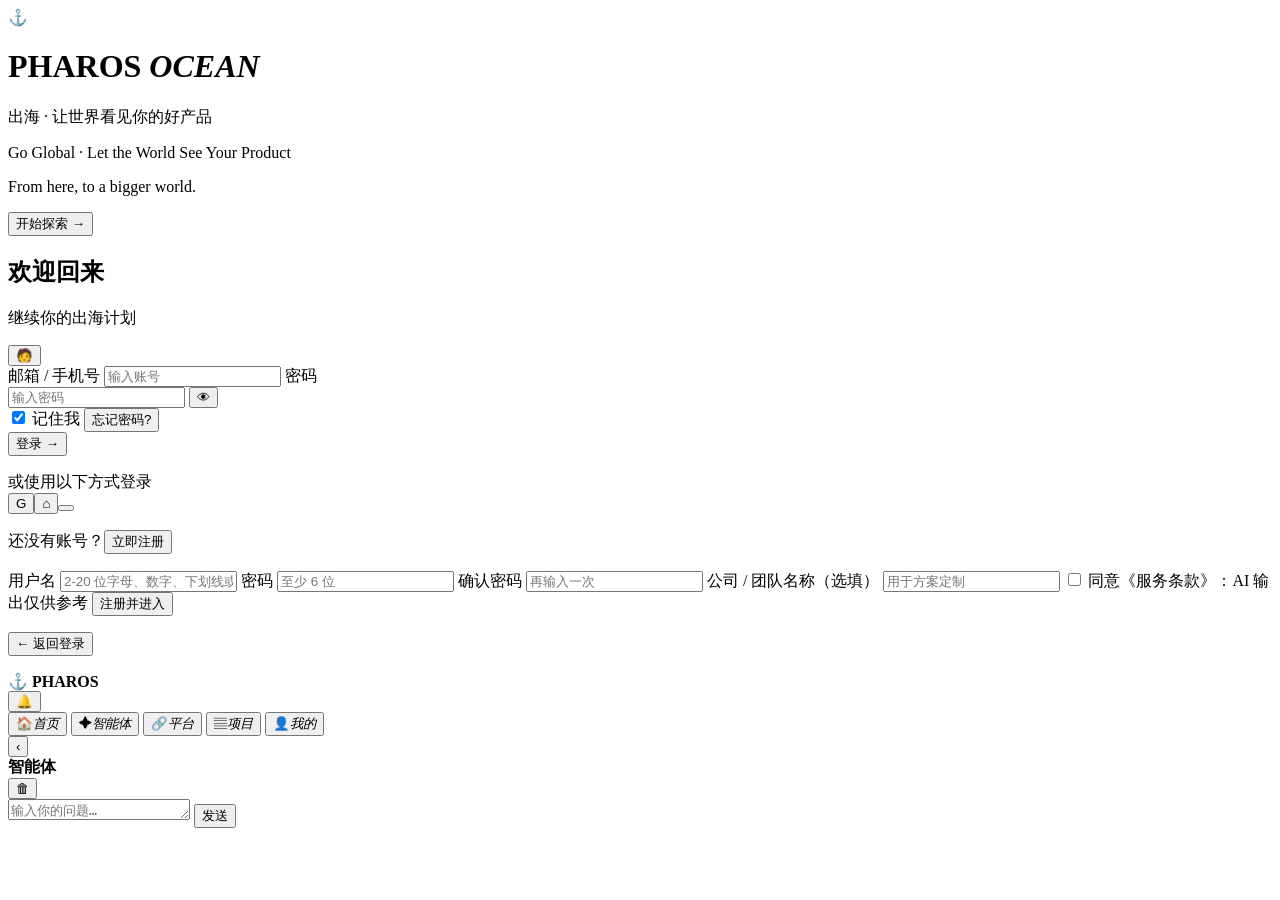
==== frontend/m/index.html @ e363489b "新增手机端 H5(/m):启动页/登录/出海总览/智能体/平台/项目/我的+向导+聊天,与PC共用同一后端账号;手机UA自动跳转" ====
<!DOCTYPE html>
<html lang="zh-CN">
<head>
<meta charset="UTF-8">
<meta name="viewport" content="width=device-width, initial-scale=1, viewport-fit=cover, maximum-scale=1">
<meta name="theme-color" content="#06182b">
<meta name="apple-mobile-web-app-capable" content="yes">
<title>PHAROS OCEAN · 出海工作台</title>
<link rel="icon" href="data:image/svg+xml,%3Csvg xmlns='http://www.w3.org/2000/svg' viewBox='0 0 100 100'%3E%3Ctext y='.9em' font-size='90'%3E%E2%9A%93%3C/text%3E%3C/svg%3E">
<link rel="stylesheet" href="/m/m.css">
</head>
<body>

<!-- ══ 01 启动页 ══ -->
<div id="splash" class="splash">
  <div class="splash-sky"></div>
  <div class="splash-orb"><span>⚓</span></div>
  <div class="splash-copy">
    <h1>PHAROS <em>OCEAN</em></h1>
    <p class="tag">出海 · 让世界看见你的好产品</p>
    <p class="tag-en">Go Global · Let the World See Your Product</p>
  </div>
  <div class="splash-foot">
    <p class="from">From here, to a bigger world.</p>
    <button id="splash-go" class="btn-gold">开始探索 →</button>
    <div class="dots"><i class="on"></i><i></i><i></i><i></i></div>
  </div>
</div>

<!-- ══ 02 登录 ══ -->
<div id="login" class="login hidden">
  <div class="login-top">
    <h2>欢迎回来</h2>
    <p>继续你的出海计划</p>
    <button id="login-avatar" class="avatar-btn">🧑</button>
  </div>
  <form id="form-login" class="auth-form">
    <label>邮箱 / 手机号</label>
    <input id="lg-user" autocomplete="username" placeholder="输入账号">
    <label>密码</label>
    <div class="pw-wrap">
      <input id="lg-pass" type="password" autocomplete="current-password" placeholder="输入密码">
      <button type="button" id="lg-eye" class="eye">👁</button>
    </div>
    <div class="row-between">
      <label class="remember"><input type="checkbox" id="lg-remember" checked> 记住我</label>
      <button type="button" class="link" id="lg-forgot">忘记密码?</button>
    </div>
    <button type="submit" class="btn-gold full">登录 →</button>
    <p class="err" id="lg-err"></p>
  </form>
  <div class="or">或使用以下方式登录</div>
  <div class="social">
    <button data-s="google">G</button><button data-s="github">⌂</button><button data-s="apple"></button>
  </div>
  <p class="switch">还没有账号？<button class="link" id="to-register">立即注册</button></p>

  <form id="form-register" class="auth-form hidden">
    <label>用户名</label>
    <input id="rg-user" autocomplete="username" placeholder="2-20 位字母、数字、下划线或中文">
    <label>密码</label>
    <input id="rg-pass" type="password" autocomplete="new-password" placeholder="至少 6 位">
    <label>确认密码</label>
    <input id="rg-pass2" type="password" autocomplete="new-password" placeholder="再输入一次">
    <label>公司 / 团队名称（选填）</label>
    <input id="rg-company" placeholder="用于方案定制">
    <label class="remember"><input type="checkbox" id="rg-agree"> 同意《服务条款》：AI 输出仅供参考</label>
    <button type="submit" class="btn-gold full">注册并进入</button>
    <p class="err" id="rg-err"></p>
    <p class="switch"><button type="button" class="link" id="to-login">← 返回登录</button></p>
  </form>
</div>

<!-- ══ 主应用 ══ -->
<div id="app" class="app hidden">
  <header class="app-head">
    <div class="brand-mini">⚓ <b>PHAROS</b></div>
    <button id="bell" class="icon-btn" title="消息通知">🔔</button>
  </header>

  <main id="page" class="page"></main>

  <nav class="tabbar">
    <button class="tab on" data-tab="home"><span>🏠</span><i>首页</i></button>
    <button class="tab" data-tab="agents"><span>✦</span><i>智能体</i></button>
    <button class="tab" data-tab="platforms"><span>🔗</span><i>平台</i></button>
    <button class="tab" data-tab="project"><span>▤</span><i>项目</i></button>
    <button class="tab" data-tab="me"><span>👤</span><i>我的</i></button>
  </nav>
</div>

<!-- 聊天全屏 -->
<div id="chat" class="chat hidden">
  <header class="chat-head">
    <button id="chat-back" class="icon-btn">‹</button>
    <div class="chat-title"><b id="chat-name">智能体</b><span id="chat-desc"></span></div>
    <button id="chat-clear" class="icon-btn" title="清空">🗑</button>
  </header>
  <div id="chat-body" class="chat-body"></div>
  <div class="chat-input">
    <textarea id="chat-text" rows="1" placeholder="输入你的问题…"></textarea>
    <button id="chat-send">发送</button>
  </div>
</div>

<!-- 底部弹层 -->
<div id="sheet-mask" class="sheet-mask"></div>
<div id="sheet" class="sheet"></div>

<div id="toast" class="toast"></div>
<script src="/m/m.js"></script>
</body>
</html>
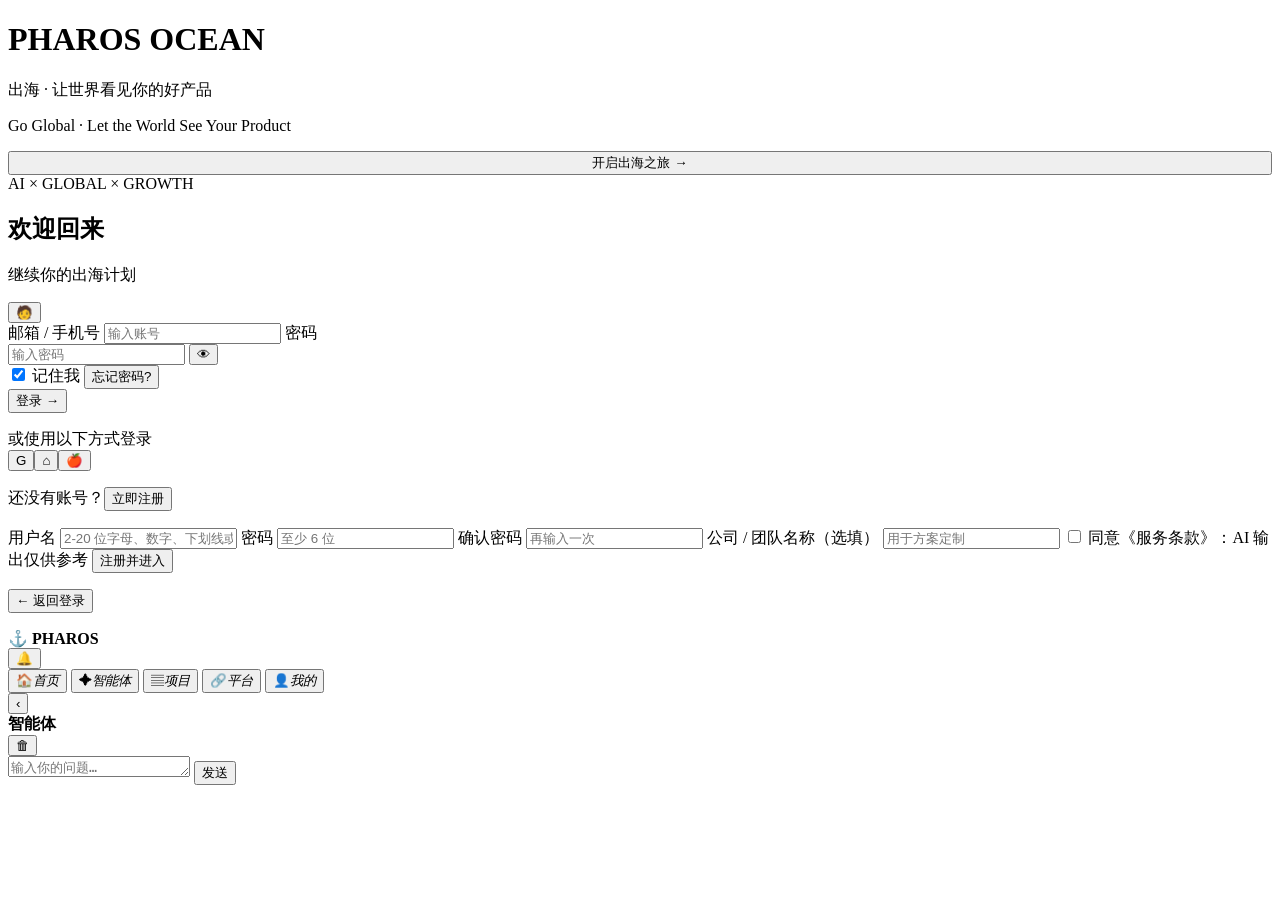
==== commit 2a579c7f: "手机端按新版浅色设计稿重做:灯塔启动页/出海进度首页/智能体分类/平台管理(含三操作)/项目详情(概览·市场·选品·平台)/我的;已登录免注册,记住账号" ====
--- a/frontend/m/index.html
+++ b/frontend/m/index.html
@@ -3,8 +3,9 @@
 <head>
 <meta charset="UTF-8">
 <meta name="viewport" content="width=device-width, initial-scale=1, viewport-fit=cover, maximum-scale=1">
-<meta name="theme-color" content="#06182b">
+<meta name="theme-color" content="#f6f2ea">
 <meta name="apple-mobile-web-app-capable" content="yes">
+<meta name="apple-mobile-web-app-status-bar-style" content="default">
 <title>PHAROS OCEAN · 出海工作台</title>
 <link rel="icon" href="data:image/svg+xml,%3Csvg xmlns='http://www.w3.org/2000/svg' viewBox='0 0 100 100'%3E%3Ctext y='.9em' font-size='90'%3E%E2%9A%93%3C/text%3E%3C/svg%3E">
 <link rel="stylesheet" href="/m/m.css">
@@ -13,17 +14,23 @@
 
 <!-- ══ 01 启动页 ══ -->
 <div id="splash" class="splash">
-  <div class="splash-sky"></div>
-  <div class="splash-orb"><span>⚓</span></div>
-  <div class="splash-copy">
-    <h1>PHAROS <em>OCEAN</em></h1>
-    <p class="tag">出海 · 让世界看见你的好产品</p>
-    <p class="tag-en">Go Global · Let the World See Your Product</p>
+  <div class="splash-top">
+    <h1>PHAROS OCEAN</h1>
+    <p>出海 · 让世界看见你的好产品</p>
+    <p class="en">Go Global · Let the World See Your Product</p>
   </div>
-  <div class="splash-foot">
-    <p class="from">From here, to a bigger world.</p>
-    <button id="splash-go" class="btn-gold">开始探索 →</button>
+  <div class="sea"></div>
+  <div class="lighthouse">
+    <div class="beam"></div>
+    <div class="lamp"></div>
+    <div class="top"></div>
+    <div class="tower"></div>
+    <div class="rocks"></div>
+  </div>
+  <div class="splash-bottom">
     <div class="dots"><i class="on"></i><i></i><i></i><i></i></div>
+    <button id="splash-go" class="btn-gold" style="width:100%">开启出海之旅 →</button>
+    <div class="brm">AI × GLOBAL × GROWTH</div>
   </div>
 </div>
 
@@ -51,7 +58,7 @@
   </form>
   <div class="or">或使用以下方式登录</div>
   <div class="social">
-    <button data-s="google">G</button><button data-s="github">⌂</button><button data-s="apple"></button>
+    <button data-s="google">G</button><button data-s="github">⌂</button><button data-s="apple">🍎</button>
   </div>
   <p class="switch">还没有账号？<button class="link" id="to-register">立即注册</button></p>
 
@@ -77,14 +84,12 @@
     <div class="brand-mini">⚓ <b>PHAROS</b></div>
     <button id="bell" class="icon-btn" title="消息通知">🔔</button>
   </header>
-
   <main id="page" class="page"></main>
-
   <nav class="tabbar">
     <button class="tab on" data-tab="home"><span>🏠</span><i>首页</i></button>
     <button class="tab" data-tab="agents"><span>✦</span><i>智能体</i></button>
+    <button class="tab" data-tab="project"><span>▤</span><i>项目</i></button>
     <button class="tab" data-tab="platforms"><span>🔗</span><i>平台</i></button>
-    <button class="tab" data-tab="project"><span>▤</span><i>项目</i></button>
     <button class="tab" data-tab="me"><span>👤</span><i>我的</i></button>
   </nav>
 </div>
@@ -103,10 +108,8 @@
   </div>
 </div>
 
-<!-- 底部弹层 -->
 <div id="sheet-mask" class="sheet-mask"></div>
 <div id="sheet" class="sheet"></div>
-
 <div id="toast" class="toast"></div>
 <script src="/m/m.js"></script>
 </body>
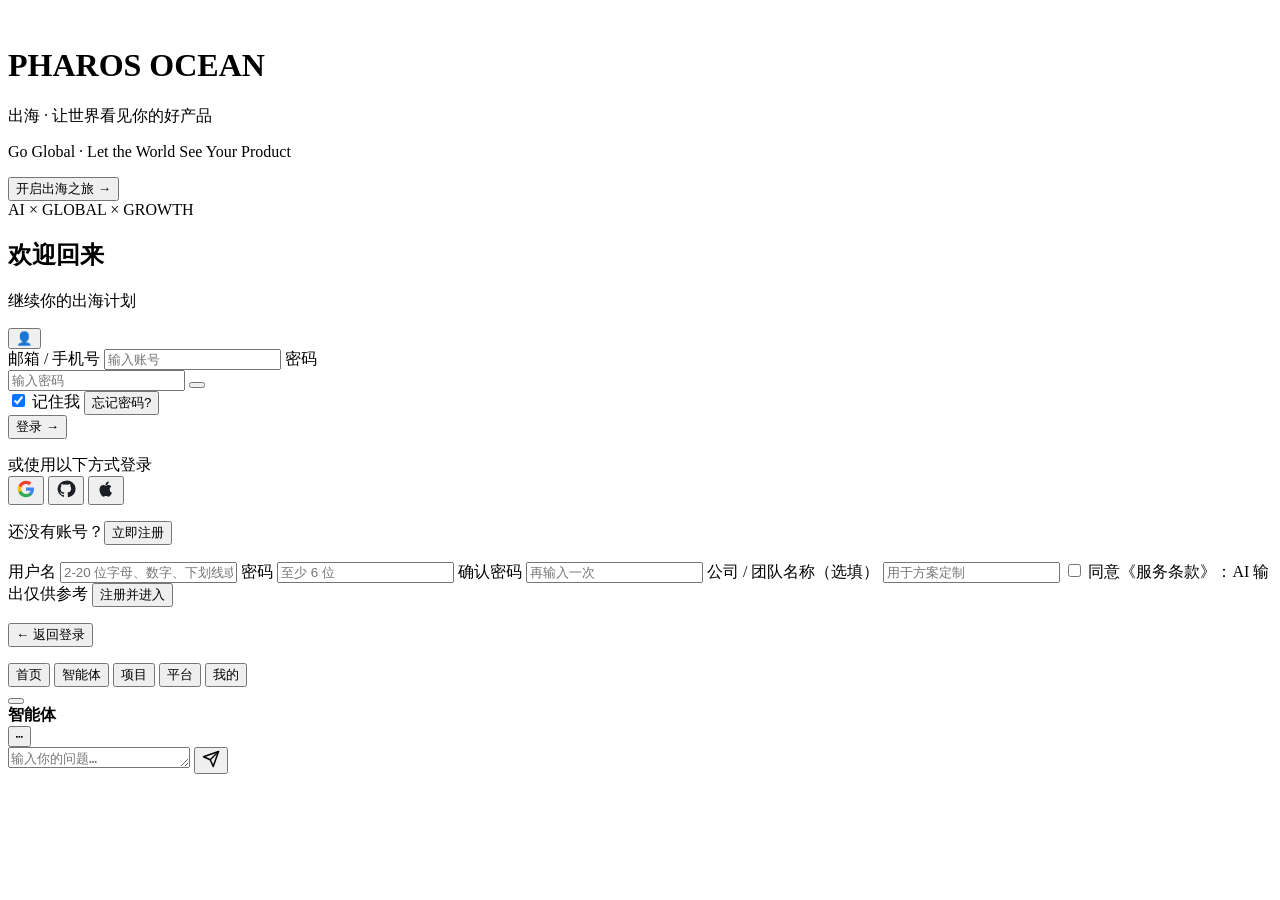
==== commit 88370200: "手机端 v2:按设计稿还原 11 页(真实素材/品牌logo/示例数据卡/5Tab)+ API Key 不外传" ====
--- a/frontend/m/index.html
+++ b/frontend/m/index.html
@@ -3,9 +3,8 @@
 <head>
 <meta charset="UTF-8">
 <meta name="viewport" content="width=device-width, initial-scale=1, viewport-fit=cover, maximum-scale=1">
-<meta name="theme-color" content="#f6f2ea">
+<meta name="theme-color" content="#f5f2ec">
 <meta name="apple-mobile-web-app-capable" content="yes">
-<meta name="apple-mobile-web-app-status-bar-style" content="default">
 <title>PHAROS OCEAN · 出海工作台</title>
 <link rel="icon" href="data:image/svg+xml,%3Csvg xmlns='http://www.w3.org/2000/svg' viewBox='0 0 100 100'%3E%3Ctext y='.9em' font-size='90'%3E%E2%9A%93%3C/text%3E%3C/svg%3E">
 <link rel="stylesheet" href="/m/m.css">
@@ -14,32 +13,27 @@
 
 <!-- ══ 01 启动页 ══ -->
 <div id="splash" class="splash">
-  <div class="splash-top">
+  <img class="hero" src="/m/assets/hero1.jpg" alt="">
+  <div class="hero-veil"></div>
+
+  <div class="splash-copy">
     <h1>PHAROS OCEAN</h1>
-    <p>出海 · 让世界看见你的好产品</p>
-    <p class="en">Go Global · Let the World See Your Product</p>
+    <p class="tag">出海 · 让世界看见你的好产品</p>
+    <p class="tag-en">Go Global · Let the World See Your Product</p>
   </div>
-  <div class="sea"></div>
-  <div class="lighthouse">
-    <div class="beam"></div>
-    <div class="lamp"></div>
-    <div class="top"></div>
-    <div class="tower"></div>
-    <div class="rocks"></div>
-  </div>
-  <div class="splash-bottom">
+
+  <div class="splash-foot">
     <div class="dots"><i class="on"></i><i></i><i></i><i></i></div>
-    <button id="splash-go" class="btn-gold" style="width:100%">开启出海之旅 →</button>
-    <div class="brm">AI × GLOBAL × GROWTH</div>
+    <button id="splash-go" class="btn-gold">开启出海之旅 →</button>
+    <div class="brm">AI <span>×</span> GLOBAL <span>×</span> GROWTH</div>
   </div>
 </div>
 
 <!-- ══ 02 登录 ══ -->
 <div id="login" class="login hidden">
   <div class="login-top">
-    <h2>欢迎回来</h2>
-    <p>继续你的出海计划</p>
-    <button id="login-avatar" class="avatar-btn">🧑</button>
+    <div class="login-hello"><h2>欢迎回来</h2><p>继续你的出海计划</p></div>
+    <button id="login-avatar" class="avatar-btn">👤</button>
   </div>
   <form id="form-login" class="auth-form">
     <label>邮箱 / 手机号</label>
@@ -47,7 +41,7 @@
     <label>密码</label>
     <div class="pw-wrap">
       <input id="lg-pass" type="password" autocomplete="current-password" placeholder="输入密码">
-      <button type="button" id="lg-eye" class="eye">👁</button>
+      <button type="button" id="lg-eye" class="eye" aria-label="显示密码"></button>
     </div>
     <div class="row-between">
       <label class="remember"><input type="checkbox" id="lg-remember" checked> 记住我</label>
@@ -56,9 +50,11 @@
     <button type="submit" class="btn-gold full">登录 →</button>
     <p class="err" id="lg-err"></p>
   </form>
-  <div class="or">或使用以下方式登录</div>
+  <div class="or"><span>或使用以下方式登录</span></div>
   <div class="social">
-    <button data-s="google">G</button><button data-s="github">⌂</button><button data-s="apple">🍎</button>
+    <button data-s="google" aria-label="Google"><svg viewBox="0 0 24 24" width="20" height="20"><path fill="#4285F4" d="M21.6 12.2c0-.7-.1-1.4-.2-2H12v3.8h5.4c-.2 1.2-.9 2.2-1.9 2.9v2.5h3.1c1.8-1.7 3-4.2 3-7.2z"/><path fill="#34A853" d="M12 22c2.7 0 4.9-.9 6.6-2.4l-3.1-2.5c-.9.6-2 .9-3.5.9-2.6 0-4.8-1.8-5.6-4.1H3.2v2.6C4.9 19.8 8.2 22 12 22z"/><path fill="#FBBC05" d="M6.4 13.9c-.2-.6-.3-1.2-.3-1.9s.1-1.3.3-1.9V7.5H3.2C2.4 9 2 10.4 2 12s.4 3 1.2 4.5l3.2-2.6z"/><path fill="#EA4335" d="M12 5.9c1.5 0 2.8.5 3.8 1.5l2.8-2.8C16.9 2.9 14.7 2 12 2 8.2 2 4.9 4.2 3.2 7.5l3.2 2.6C7.2 7.7 9.4 5.9 12 5.9z"/></svg></button>
+    <button data-s="github" aria-label="GitHub"><svg viewBox="0 0 24 24" width="20" height="20"><path fill="#1b1f24" d="M12 2a10 10 0 0 0-3.2 19.5c.5.1.7-.2.7-.5v-1.8c-2.8.6-3.4-1.3-3.4-1.3-.5-1.2-1.1-1.5-1.1-1.5-.9-.6.1-.6.1-.6 1 .1 1.5 1 1.5 1 .9 1.5 2.3 1.1 2.9.8.1-.6.3-1.1.6-1.3-2.2-.3-4.6-1.1-4.6-5 0-1.1.4-2 1-2.7-.1-.3-.4-1.3.1-2.7 0 0 .8-.3 2.7 1a9.4 9.4 0 0 1 5 0c1.9-1.3 2.7-1 2.7-1 .5 1.4.2 2.4.1 2.7.6.7 1 1.6 1 2.7 0 3.9-2.4 4.7-4.6 5 .4.3.7 1 .7 2v3c0 .3.2.6.7.5A10 10 0 0 0 12 2z"/></svg></button>
+    <button data-s="apple" aria-label="Apple"><svg viewBox="0 0 24 24" width="20" height="20"><path fill="#1b1f24" d="M16.4 12.6c0-2.3 1.9-3.4 2-3.5-1.1-1.6-2.7-1.8-3.3-1.8-1.4-.1-2.7.8-3.4.8-.7 0-1.8-.8-3-.8-1.5 0-3 .9-3.8 2.3-1.6 2.8-.4 7 1.2 9.3.8 1.1 1.7 2.3 2.9 2.3 1.2 0 1.6-.7 3-.7s1.8.7 3 .7 2-1.1 2.8-2.2c.9-1.3 1.3-2.5 1.3-2.6-.1 0-2.7-1-2.7-3.8zM14.3 5.9c.6-.8 1.1-1.9 1-3-1 0-2.1.6-2.8 1.4-.6.7-1.1 1.8-1 2.9 1.1.1 2.2-.6 2.8-1.3z"/></svg></button>
   </div>
   <p class="switch">还没有账号？<button class="link" id="to-register">立即注册</button></p>
 
@@ -80,31 +76,27 @@
 
 <!-- ══ 主应用 ══ -->
 <div id="app" class="app hidden">
-  <header class="app-head">
-    <div class="brand-mini">⚓ <b>PHAROS</b></div>
-    <button id="bell" class="icon-btn" title="消息通知">🔔</button>
-  </header>
   <main id="page" class="page"></main>
   <nav class="tabbar">
-    <button class="tab on" data-tab="home"><span>🏠</span><i>首页</i></button>
-    <button class="tab" data-tab="agents"><span>✦</span><i>智能体</i></button>
-    <button class="tab" data-tab="project"><span>▤</span><i>项目</i></button>
-    <button class="tab" data-tab="platforms"><span>🔗</span><i>平台</i></button>
-    <button class="tab" data-tab="me"><span>👤</span><i>我的</i></button>
+    <button class="tab on" data-tab="home"><i></i><span>首页</span></button>
+    <button class="tab" data-tab="agents"><i></i><span>智能体</span></button>
+    <button class="tab" data-tab="project"><i></i><span>项目</span></button>
+    <button class="tab" data-tab="platforms"><i></i><span>平台</span></button>
+    <button class="tab" data-tab="me"><i></i><span>我的</span></button>
   </nav>
 </div>
 
 <!-- 聊天全屏 -->
 <div id="chat" class="chat hidden">
   <header class="chat-head">
-    <button id="chat-back" class="icon-btn">‹</button>
+    <button id="chat-back" class="icon-btn back"></button>
     <div class="chat-title"><b id="chat-name">智能体</b><span id="chat-desc"></span></div>
-    <button id="chat-clear" class="icon-btn" title="清空">🗑</button>
+    <button id="chat-clear" class="icon-btn" aria-label="清空">⋯</button>
   </header>
   <div id="chat-body" class="chat-body"></div>
   <div class="chat-input">
     <textarea id="chat-text" rows="1" placeholder="输入你的问题…"></textarea>
-    <button id="chat-send">发送</button>
+    <button id="chat-send" aria-label="发送"><svg viewBox="0 0 24 24" width="18" height="18" fill="none" stroke="currentColor" stroke-width="2" stroke-linecap="round" stroke-linejoin="round"><path d="M22 2 11 13"/><path d="M22 2 15 22l-4-9-9-4 20-7Z"/></svg></button>
   </div>
 </div>
 
